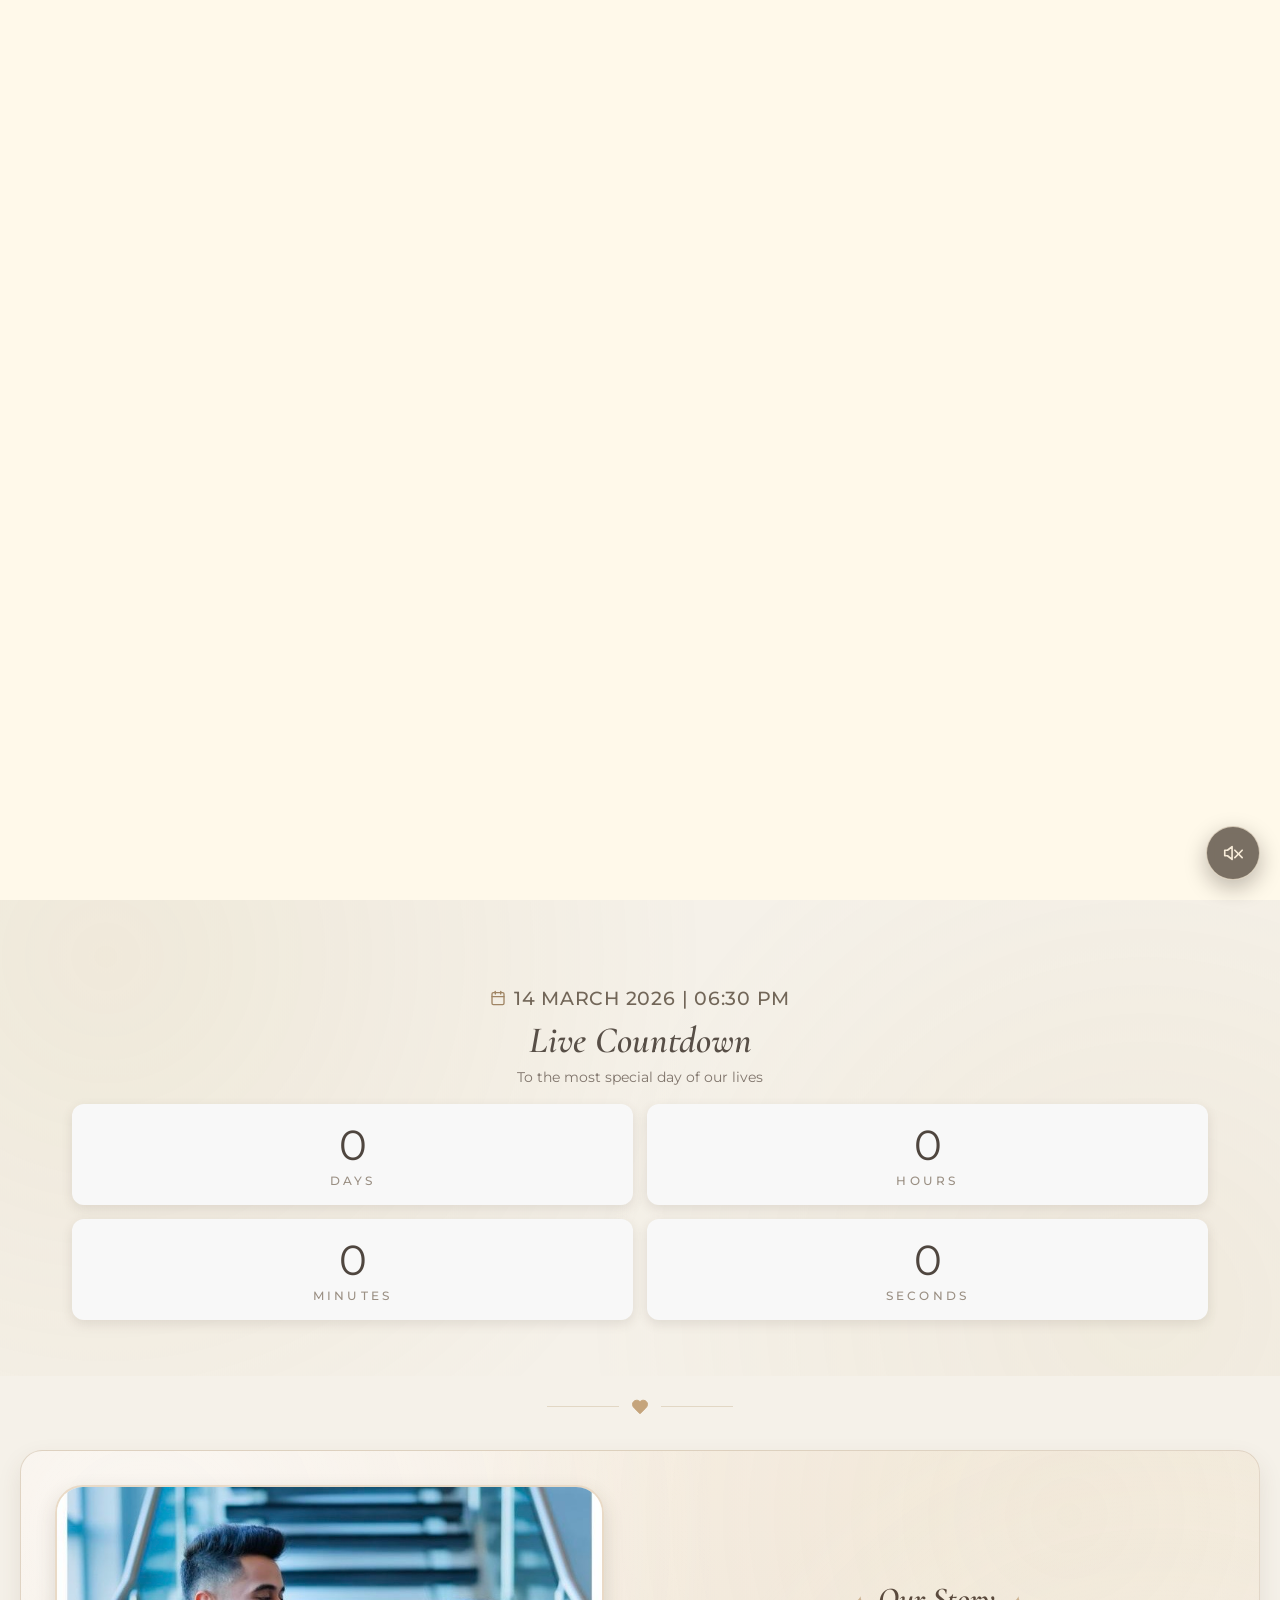
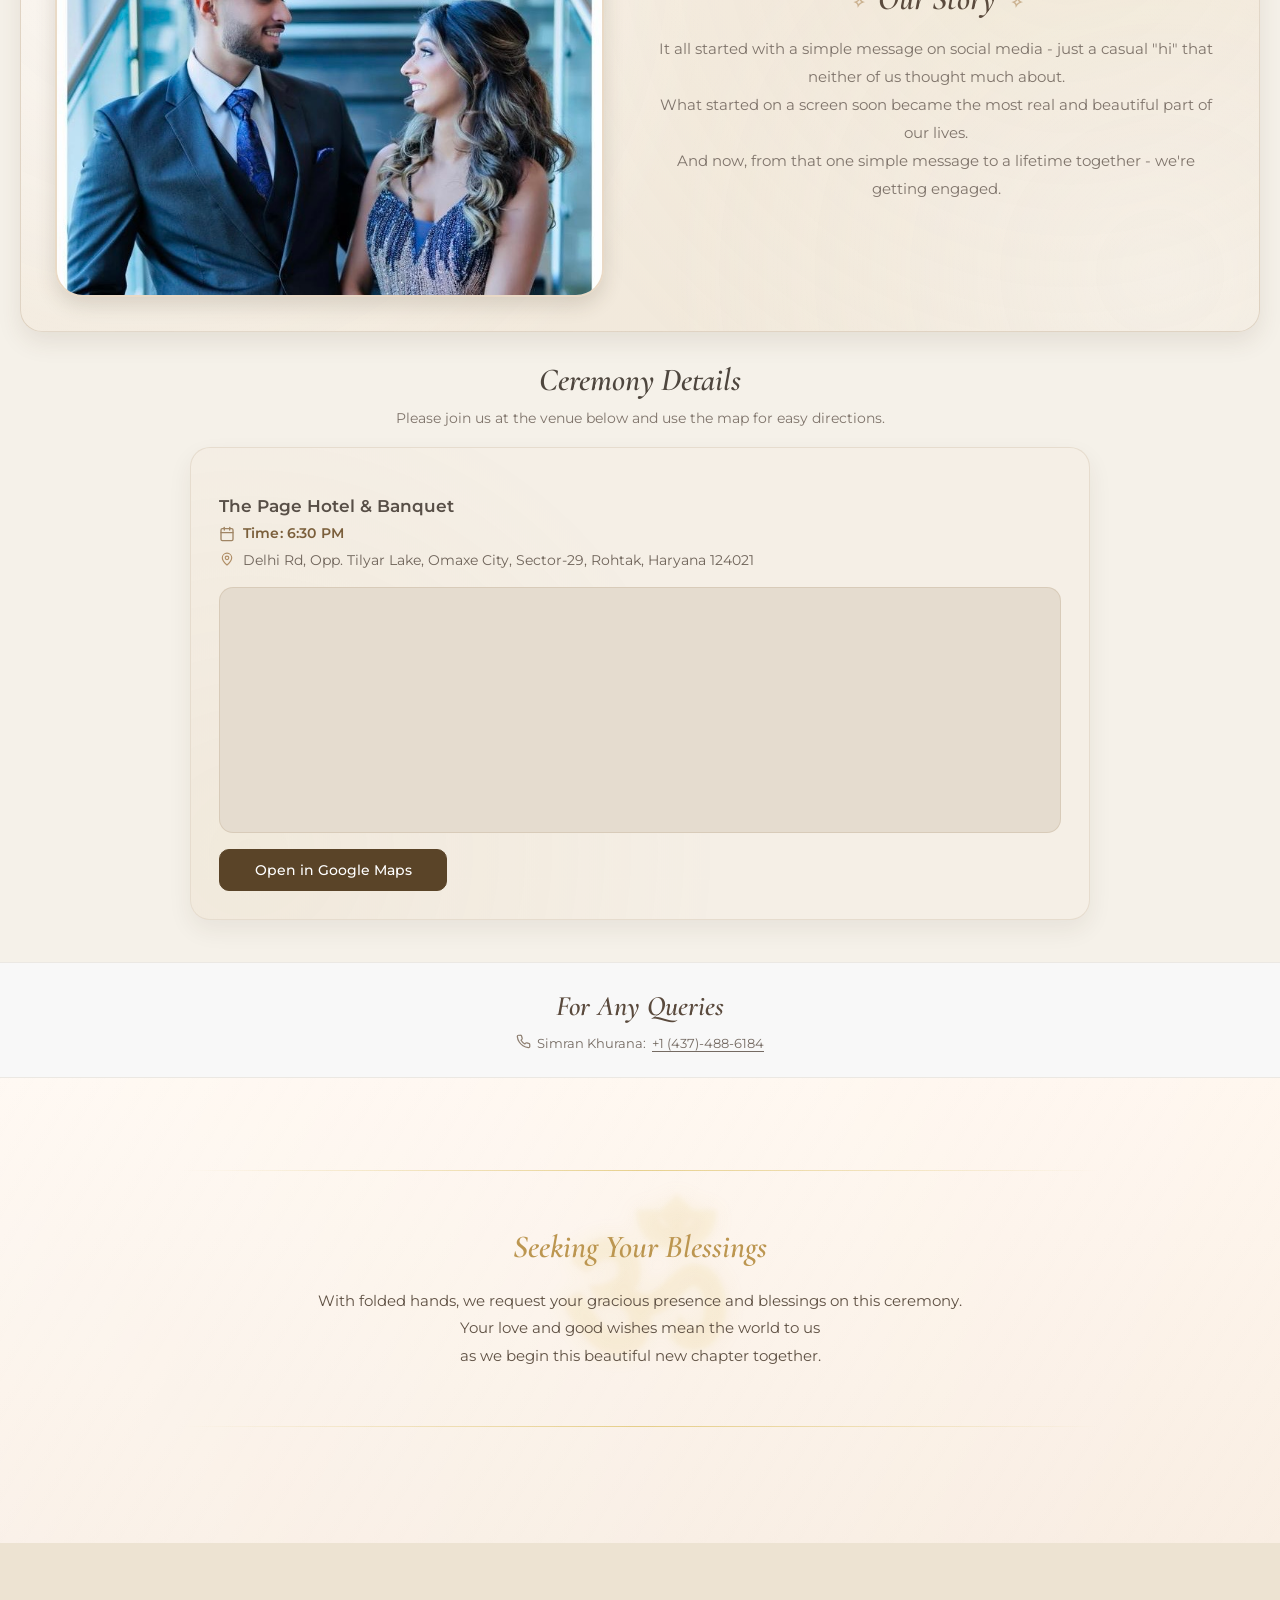
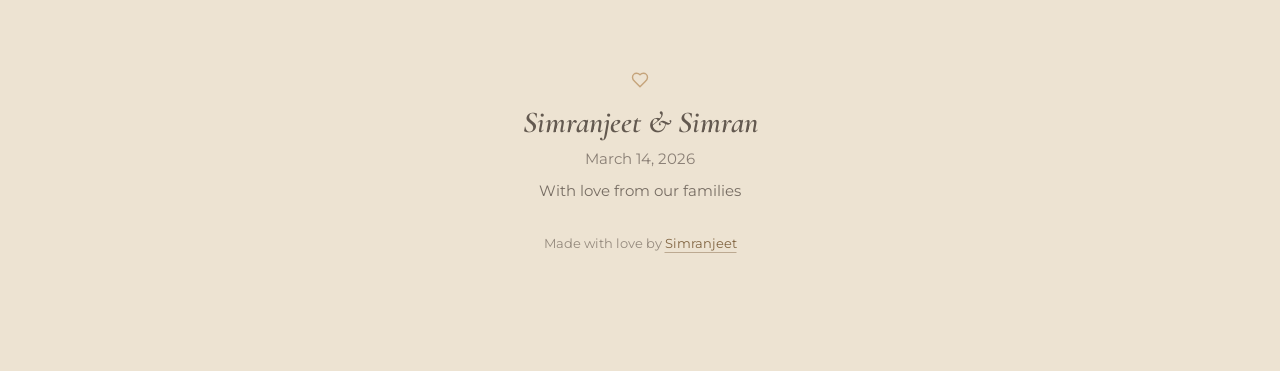
==== index.html @ 7ed546a3 "Restore visible mute/unmute control for background audio" ====
<!doctype html>
<html lang="en">
  <head>
    <meta charset="UTF-8" />
    <meta name="viewport" content="width=device-width, initial-scale=1.0" />
    <title>Simranjeet & Simran | Ring Ceremony</title>
    <meta
      name="description"
      content="Ring ceremony invite with blessing note, countdown, ceremony details, and venue map."
    />
    <link rel="preconnect" href="https://fonts.googleapis.com" />
    <link rel="preconnect" href="https://fonts.gstatic.com" crossorigin />
    <link
      href="https://fonts.googleapis.com/css2?family=Cormorant:ital,wght@0,400;0,500;0,600;1,400;1,500;1,600&family=Montserrat:wght@300;400;500;600&family=Playfair+Display:ital,wght@0,500;0,600;1,500;1,600&family=Source+Sans+3:wght@400;500;600&display=swap"
      rel="stylesheet"
    />
    <link rel="stylesheet" href="styles.css" />
  </head>
  <body class="invite-page">
    <div id="inviteIntro" class="intro-overlay" role="dialog" aria-label="Invitation envelope">
      <div class="intro-panel">
        <div id="envelopeMedia" class="envelope-media">
          <video id="introVideo" class="intro-video" preload="auto" playsinline webkit-playsinline muted>
            <source src="envelope-intro-video.mp4" type="video/mp4" />
          </video>
        </div>
      </div>
    </div>

    <div class="bg-shape shape-1" aria-hidden="true"></div>
    <div class="bg-shape shape-2" aria-hidden="true"></div>

    <main class="container">
      <section class="landing-hero" id="landingHero">
        <video id="heroBgVideo" class="hero-bg-video" preload="auto" autoplay muted playsinline webkit-playsinline poster="envelope-intro.jpg">
          <source src="main-page-video.mp4" type="video/mp4" />
          <source src="main-page-video.mov" type="video/quicktime" />
        </video>
        <div class="hero-overlay"></div>
        <div class="hero-ganesha" aria-hidden="true">
          <img src="ganesha-symbol.png" alt="" class="hero-ganesha-img" />
        </div>
        <div class="hero-content">
          <p class="hero-line reveal-line hero-message hero-blessing-line" style="--line-delay: 0.1s">BY THE GRACE OF GOD AND WITH THE LOVING BLESSINGS OF OUR LATE GRANDMOTHER, WHO CONTINUES TO GUIDE US FROM ABOVE.</p>
          <p class="hero-line reveal-line hero-message" style="--line-delay: 0.45s">WE CORDIALLY INVITE YOU TO THE</p>
          <p class="hero-line reveal-line hero-ceremony" style="--line-delay: 0.8s">Ring Ceremony of</p>
          <h1 class="hero-line reveal-line hero-names" style="--line-delay: 1.15s">Simran Khurana<br />&amp;<br />Simranjeet Singh</h1>
        </div>
        <div class="hero-scroll-cue" aria-hidden="true">
          <span>celebrate with us</span>
          <span class="hero-arrow" aria-hidden="true">⌄</span>
        </div>
      </section>

      <section class="card countdown-card reveal-on-scroll from-up" data-parallax="0.06">
        <p class="countdown-main-datetime">
          <svg class="icon icon-calendar" viewBox="0 0 24 24" aria-hidden="true">
            <path d="M8 2v4"></path>
            <path d="M16 2v4"></path>
            <rect x="3" y="4" width="18" height="18" rx="2"></rect>
            <path d="M3 10h18"></path>
          </svg>
          <span>14 March 2026 | 06:30 PM</span>
        </p>
        <h2>Live Countdown</h2>
          <p class="countdown-sub">To the most special day of our lives</p>
          <div id="countdown" class="countdown" role="timer" aria-live="polite">
            <div class="reveal-on-scroll from-up" style="--reveal-delay: 0ms"><span id="days">0</span><small>Days</small></div>
            <div class="reveal-on-scroll from-up" style="--reveal-delay: 100ms"><span id="hours">0</span><small>Hours</small></div>
            <div class="reveal-on-scroll from-up" style="--reveal-delay: 200ms"><span id="minutes">0</span><small>Minutes</small></div>
            <div class="reveal-on-scroll from-up is-seconds" style="--reveal-delay: 300ms"><span id="seconds">0</span><small>Seconds</small></div>
          </div>
      </section>

      <section class="divider-row" aria-hidden="true">
        <span></span>
        <span class="divider-heart">
          <svg class="icon icon-heart icon-heart-filled" viewBox="0 0 24 24" aria-hidden="true">
            <path d="M19 14c1.49-1.46 3-3.21 3-5.5A5.5 5.5 0 0 0 16.5 3c-1.76 0-3 .5-4.5 2-1.5-1.5-2.74-2-4.5-2A5.5 5.5 0 0 0 2 8.5c0 2.3 1.5 4.05 3 5.5l7 7Z"></path>
          </svg>
        </span>
        <span></span>
      </section>

      <section class="our-story-section reveal-on-scroll from-up" aria-label="Our story" data-parallax="0.05">
        <div class="our-story-card">
          <figure class="our-story-photo-wrap reveal-on-scroll from-left">
            <img src="our-story.jpeg" alt="Simranjeet and Simran together" class="our-story-photo" />
          </figure>
          <div class="our-story-content reveal-on-scroll from-right">
            <h2>Our Story</h2>
            <p class="our-story-copy">
              It all started with a simple message on social media - just a casual "hi" that neither of us thought much about.
              <br />
              What started on a screen soon became the most real and beautiful part of our lives.
              <br />
              And now, from that one simple message to a lifetime together - we're getting engaged.
            </p>
          </div>
        </div>
      </section>

      <section class="venue-section reveal-on-scroll from-up" data-parallax="0.05">
        <h2>Ceremony Details</h2>
        <p class="venue-note">Please join us at the venue below and use the map for easy directions.</p>
        <div class="ceremony-tabs-card">
          <div id="ceremonyPanels" class="ceremony-panels">
            <article class="ceremony-panel is-active">
              <h3 class="ceremony-place">The Page Hotel &amp; Banquet</h3>
              <p class="ceremony-time ceremony-meta-line">
                <svg class="icon icon-calendar ceremony-icon" viewBox="0 0 24 24" aria-hidden="true">
                  <path d="M8 2v4"></path>
                  <path d="M16 2v4"></path>
                  <rect x="3" y="4" width="18" height="18" rx="2"></rect>
                  <path d="M3 10h18"></path>
                </svg>
                <span>Time: 6:30 PM</span>
              </p>
              <p class="ceremony-address ceremony-meta-line">
                <svg class="icon icon-map-pin ceremony-icon" viewBox="0 0 24 24" aria-hidden="true">
                  <path d="M20 10c0 4.993-5.539 10.193-7.399 11.799a1 1 0 0 1-1.202 0C9.539 20.193 4 14.993 4 10a8 8 0 0 1 16 0"></path>
                  <circle cx="12" cy="10" r="3"></circle>
                </svg>
                <span>Delhi Rd, Opp. Tilyar Lake, Omaxe City, Sector-29, Rohtak, Haryana 124021</span>
              </p>
              <div class="ceremony-map-wrap">
                <iframe
                  title="Main venue map"
                  src="https://www.google.com/maps?q=The+Page+Hotel+%26+Banquet+Rohtak&output=embed"
                  loading="lazy"
                  referrerpolicy="no-referrer-when-downgrade"
                ></iframe>
              </div>
              <a class="ceremony-action" target="_blank" rel="noreferrer" href="https://www.google.com/maps/search/?api=1&query=The+Page+Hotel+%26+Banquet+Rohtak">
                Open in Google Maps
              </a>
            </article>
          </div>
        </div>
      </section>

      <section class="queries-strip" aria-label="Contact information">
        <h3>For Any Queries</h3>
        <p>
          <span class="query-item">
            <svg class="icon icon-phone" viewBox="0 0 24 24" aria-hidden="true">
              <path d="M22 16.92v3a2 2 0 0 1-2.18 2 19.79 19.79 0 0 1-8.63-3.07 19.5 19.5 0 0 1-6-6 19.79 19.79 0 0 1-3.07-8.67A2 2 0 0 1 4.11 2h3a2 2 0 0 1 2 1.72 12.84 12.84 0 0 0 .7 2.81 2 2 0 0 1-.45 2.11L8.09 9.91a16 16 0 0 0 6 6l1.27-1.27a2 2 0 0 1 2.11-.45 12.84 12.84 0 0 0 2.81.7A2 2 0 0 1 22 16.92z"></path>
            </svg>
            Simran Khurana:
            <a href="https://wa.me/14374886184" target="_blank" rel="noreferrer">+1 (437)-488-6184</a>
          </span>
        </p>
      </section>

      <section class="blessings-section reveal-on-scroll from-up" aria-label="Seeking your blessings" data-parallax="0.07">
        <div class="blessings-divider" aria-hidden="true"></div>
        <div class="blessings-content">
          <h2 class="reveal-on-scroll from-up">Seeking Your Blessings</h2>
          <p class="reveal-on-scroll from-up" style="--reveal-delay: 200ms">
            With folded hands, we request your gracious presence and blessings on this ceremony.
            <br />
            Your love and good wishes mean the world to us
            <br />
            as we begin this beautiful new chapter together.
          </p>
        </div>
        <div class="blessings-divider" aria-hidden="true"></div>
      </section>

      <footer class="invite-footer reveal-on-scroll fade-only" aria-label="Footer">
        <p class="footer-icon" aria-hidden="true">
          <svg class="icon icon-heart icon-heart-outline" viewBox="0 0 24 24">
            <path d="M19 14c1.49-1.46 3-3.21 3-5.5A5.5 5.5 0 0 0 16.5 3c-1.76 0-3 .5-4.5 2-1.5-1.5-2.74-2-4.5-2A5.5 5.5 0 0 0 2 8.5c0 2.3 1.5 4.05 3 5.5l7 7Z"></path>
          </svg>
        </p>
        <h3>Simranjeet &amp; Simran</h3>
        <p class="footer-date">March 14, 2026</p>
        <p class="footer-hosts">With love from our families</p>
        <p class="footer-credits">
          Made with love by
          <a href="https://www.instagram.com/jeetsimrann?igsh=NnMxcHNib2oxb25v&utm_source=qr" target="_blank" rel="noreferrer">Simranjeet</a>
        </p>
      </footer>

    </main>

    <audio id="bgAudio" src="bg-audio.mp3" preload="auto" loop></audio>
    <button id="audioToggle" class="audio-toggle is-muted" type="button" aria-label="Unmute background music">
      <svg class="audio-icon icon-on" viewBox="0 0 24 24" aria-hidden="true">
        <path d="M11 5 6 9H3v6h3l5 4z"></path>
        <path d="M16 8c1.6 1.3 2.4 2.9 2.4 4.7s-.8 3.4-2.4 4.7"></path>
        <path d="M18.7 5.4c2.4 2 3.6 4.4 3.6 7.3s-1.2 5.3-3.6 7.3"></path>
      </svg>
      <svg class="audio-icon icon-off" viewBox="0 0 24 24" aria-hidden="true">
        <path d="M11 5 6 9H3v6h3l5 4z"></path>
        <path d="m22 9-8 8"></path>
        <path d="m14 9 8 8"></path>
      </svg>
    </button>

    <script src="script.js"></script>
  </body>
</html>
---- styles.css ----
:root {
  --bg: #f5f1e9;
  --bg2: #ece6dc;
  --ink: #4e463e;
  --muted: #786f66;
  --primary: #b79b7a;
  --accent: #5a4a3d;
  --card: #f8f8f8;
  --border: rgba(126, 112, 94, 0.18);
  --shadow: 0 6px 16px rgba(54, 44, 35, 0.08);
}

* {
  box-sizing: border-box;
}

body {
  margin: 0;
  font-family: "Montserrat", sans-serif;
  color: var(--ink);
  background: linear-gradient(180deg, #f5f1e9, #f5f1e9);
  min-height: 100vh;
}

body.intro-active {
  overflow: hidden;
}

.intro-overlay {
  position: fixed;
  inset: 0;
  display: grid;
  place-items: center;
  background: linear-gradient(160deg, rgba(255, 253, 246, 0.9), rgba(247, 239, 222, 0.9)),
    url("bg-ivory.jpg") center / cover no-repeat;
  z-index: 60;
  transition: opacity 0.75s ease, visibility 0.75s ease;
}

.intro-overlay[hidden] {
  display: none;
}

.intro-overlay.is-hidden {
  opacity: 0;
  visibility: hidden;
  pointer-events: none;
}

.intro-panel {
  position: relative;
  width: 100vw;
  height: 100vh;
  display: grid;
  justify-items: center;
  align-content: center;
}

.envelope-media {
  position: relative;
  width: 100vw;
  height: 100vh;
  overflow: hidden;
  background: #fff9ea;
}

.intro-video {
  position: absolute;
  inset: 0;
  width: 100%;
  height: 100%;
  object-fit: cover;
}

.intro-video {
  opacity: 1;
  pointer-events: none;
  transition: opacity 0.45s ease;
}

.bg-shape {
  position: fixed;
  pointer-events: none;
  border-radius: 999px;
  filter: blur(2px);
  opacity: 0.3;
  z-index: 0;
}

.shape-1 {
  width: 340px;
  height: 340px;
  top: -80px;
  left: -120px;
  background: linear-gradient(120deg, rgba(212, 173, 96, 0.28), rgba(92, 71, 35, 0.24));
}

.shape-2 {
  width: 320px;
  height: 320px;
  bottom: -100px;
  right: -120px;
  background: linear-gradient(120deg, rgba(190, 148, 73, 0.22), rgba(84, 67, 38, 0.28));
}

.invite-page .bg-shape {
  display: none;
}

.topbar,
.container {
  position: relative;
  z-index: 1;
}

.topbar {
  width: min(1100px, 92%);
  margin: 20px auto 8px;
  display: flex;
  align-items: center;
  justify-content: space-between;
  position: sticky;
  top: 10px;
  z-index: 25;
  padding: 10px 12px;
  border-radius: 999px;
  background: rgba(255, 248, 233, 0.78);
  border: 1px solid rgba(160, 126, 72, 0.28);
  backdrop-filter: blur(6px);
}

.brand {
  margin: 0;
  font-weight: 700;
  letter-spacing: 0.02em;
  color: #6b522b;
  text-shadow: none;
}

.container {
  width: 100%;
  margin: 0;
  display: grid;
  gap: 22px;
}

.container > :not(.landing-hero) {
  width: min(1100px, 92%);
  margin-inline: auto;
}

.invite-page .container > :not(.landing-hero) {
  width: 100%;
}

.invite-page .container {
  gap: 0;
}

.card {
  background: linear-gradient(180deg, rgba(255, 251, 241, 0.96), rgba(248, 241, 226, 0.96));
  border: 1px solid var(--border);
  border-radius: 18px;
  box-shadow: var(--shadow);
  backdrop-filter: blur(6px);
  padding: 22px;
  animation: fadeInUp 0.6s ease both;
}

.landing-hero {
  position: relative;
  min-height: 100vh;
  min-height: 100svh;
  border-radius: 0;
  overflow: hidden;
  display: grid;
  place-items: center;
  padding: 0;
  background: linear-gradient(180deg, rgba(255, 252, 245, 0.68), rgba(249, 242, 228, 0.68)),
    url("bg-ivory.jpg") center / cover no-repeat;
}

.hero-bg-video,
.hero-overlay {
  position: absolute;
  inset: 0;
}

.hero-bg-video {
  width: 100%;
  height: 100%;
  object-fit: cover;
  opacity: 0;
  transition: opacity 1.15s ease;
}

.hero-overlay {
  background:
    linear-gradient(
      180deg,
      rgba(34, 23, 11, 0.78) 0%,
      rgba(58, 40, 19, 0.52) 34%,
      rgba(56, 39, 19, 0.5) 66%,
      rgba(30, 20, 10, 0.78) 100%
    ),
    radial-gradient(circle at 50% 46%, rgba(18, 11, 5, 0.36) 0%, rgba(18, 11, 5, 0) 58%);
  opacity: 1;
  transition: opacity 1.2s ease;
}

body.hero-video-visible .hero-bg-video {
  opacity: 1;
}

body.hero-video-visible .hero-overlay {
  opacity: 0.94;
}

.hero-content {
  position: relative;
  z-index: 2;
  display: grid;
  gap: 12px;
  text-align: center;
  max-width: 920px;
  padding: 26px 28px 126px;
  border-radius: 0;
  background: transparent;
  border: 0;
  box-shadow: none;
  backdrop-filter: none;
}

.hero-ganesha {
  position: absolute;
  top: clamp(20px, 4vh, 42px);
  left: 0;
  right: 0;
  margin-inline: auto;
  width: clamp(66px, 7vw, 92px);
  height: clamp(66px, 7vw, 92px);
  z-index: 3;
  display: grid;
  place-items: center;
  opacity: 0.74;
  filter: drop-shadow(0 2px 8px rgba(12, 8, 4, 0.45));
  animation: ikOnkarFade 1.5s ease forwards, ikOnkarFloat 8s ease-in-out infinite;
}

.hero-ganesha-img {
  width: 100%;
  height: 100%;
  object-fit: contain;
  filter:
    brightness(0)
    saturate(100%)
    invert(100%)
    drop-shadow(0 0 8px rgba(246, 237, 224, 0.28));
}

.hero-line {
  margin: 0;
  color: #f6ede0;
  text-shadow: 0 2px 8px rgba(16, 10, 5, 0.55);
}

.hero-names {
  font-family: "Playfair Display", serif;
  font-size: clamp(2.5rem, 7.4vw, 5.2rem);
  line-height: 1.08;
  font-weight: 500;
  font-style: italic;
  letter-spacing: 0.02em;
}

.hero-message {
  max-width: 820px;
  margin-inline: auto;
  color: #efe4d3;
  font-size: clamp(1rem, 2.2vw, 1.28rem);
  line-height: 1.65;
  letter-spacing: 0.01em;
  font-family: "Source Sans 3", sans-serif;
}

.hero-blessing-line {
  max-width: 900px;
  font-size: clamp(0.92rem, 1.5vw, 1.1rem);
  letter-spacing: 0.26em;
  text-transform: uppercase;
  line-height: 1.45;
  font-family: "Source Sans 3", sans-serif;
}

.hero-ceremony {
  color: #f4deab;
  font-family: "Playfair Display", serif;
  font-size: clamp(1.55rem, 3.3vw, 2.3rem);
  font-style: italic;
  font-weight: 600;
  line-height: 1.3;
  letter-spacing: 0.05em;
}

.reveal-line {
  opacity: 0;
  transform: translateY(28px);
  filter: blur(6px);
}

body.intro-complete .reveal-line {
  animation: lineReveal 1.55s cubic-bezier(0.22, 0.7, 0.18, 1) forwards;
  animation-delay: var(--line-delay, 0s);
}

.hero-scroll-cue {
  position: absolute;
  bottom: 20px;
  left: 50%;
  transform: translateX(-50%);
  z-index: 2;
  display: grid;
  justify-items: center;
  gap: 1px;
  text-decoration: none;
  color: #efe2ce;
  text-transform: uppercase;
  letter-spacing: 0.23em;
  font-size: 0.8rem;
  text-shadow: 0 2px 8px rgba(16, 10, 5, 0.52);
  pointer-events: none;
  white-space: nowrap;
}

.hero-arrow {
  font-size: 1.8rem;
  line-height: 1;
  animation: arrowBounce 1.2s ease-in-out infinite;
  color: #f4ead9;
  text-shadow: 0 2px 8px rgba(16, 10, 5, 0.58);
}

.audio-toggle {
  position: fixed;
  right: 20px;
  bottom: 20px;
  width: 54px;
  height: 54px;
  border-radius: 999px;
  border: 1px solid rgba(245, 233, 212, 0.72);
  background: rgba(46, 33, 22, 0.64);
  color: #f7ebd8;
  display: grid;
  place-items: center;
  cursor: pointer;
  z-index: 120;
  backdrop-filter: blur(8px);
  box-shadow: 0 8px 22px rgba(18, 11, 6, 0.28);
  transition: transform 0.2s ease, background 0.2s ease;
}

.audio-toggle:hover {
  transform: translateY(-1px);
  background: rgba(46, 33, 22, 0.76);
}

.audio-toggle .audio-icon {
  width: 22px;
  height: 22px;
  stroke: currentColor;
  fill: none;
  stroke-width: 1.8;
  stroke-linecap: round;
  stroke-linejoin: round;
}

.audio-toggle .icon-off {
  display: none;
}

.audio-toggle.is-muted .icon-on {
  display: none;
}

.audio-toggle.is-muted .icon-off {
  display: block;
}


.muted-text {
  color: var(--muted);
  margin: 6px 0 0;
}

.error-text {
  color: #f4a88c;
  margin: 4px 0 0;
  font-size: 0.92rem;
}

.event-meta {
  display: grid;
  grid-template-columns: repeat(3, minmax(0, 1fr));
  gap: 12px;
}

.event-meta .label {
  margin: 0;
  font-size: 0.78rem;
  text-transform: uppercase;
  color: var(--muted);
}

.event-meta p {
  margin: 4px 0 0;
}

.grid-two {
  display: grid;
  grid-template-columns: 1fr;
  gap: 18px;
}

.invite-page .grid-two {
  grid-template-columns: 1fr;
  gap: 0;
  width: 100%;
}

.invite-page .card {
  width: 100%;
  margin: 0;
  border-radius: 0;
  border: 0;
  box-shadow: none;
  padding: clamp(26px, 4vw, 44px) min(8vw, 72px);
}

h2 {
  margin-top: 0;
  margin-bottom: 14px;
  font-family: "Cormorant", serif;
  font-size: 2rem;
  font-style: italic;
  font-weight: 600;
}

.dashboard-title {
  margin: 0;
  font-family: "Cormorant", serif;
  font-size: clamp(1.8rem, 3.6vw, 2.4rem);
}

.admin-topbar {
  display: flex;
  align-items: center;
  justify-content: space-between;
  gap: 10px;
}

.auth-card {
  max-width: 480px;
  margin: 24px auto;
}

.stack {
  display: grid;
  gap: 10px;
}

input,
select {
  width: 100%;
  border: 1px solid var(--border);
  border-radius: 10px;
  padding: 11px 12px;
  font: inherit;
  background: rgba(255, 251, 241, 0.92);
  color: var(--ink);
  font-family: "Montserrat", sans-serif;
  font-size: 1.06rem;
}

.btn {
  border: 0;
  background: linear-gradient(120deg, #a8823f, #d7b471);
  color: #1c1710;
  font-family: "Montserrat", sans-serif;
  font-size: 1.05rem;
  padding: 11px 14px;
  border-radius: 10px;
  font-weight: 600;
  cursor: pointer;
  text-decoration: none;
  display: inline-flex;
  width: fit-content;
}

.btn-soft {
  background: rgba(255, 248, 232, 0.92);
  color: var(--accent);
  border: 1px solid var(--border);
}

.countdown {
  display: grid;
  grid-template-columns: repeat(2, minmax(0, 1fr));
  gap: 14px;
}

.countdown div {
  background: #f8f8f8;
  border: 0;
  border-radius: 12px;
  padding: 16px 10px;
  text-align: center;
  box-shadow: 0 4px 12px rgba(73, 61, 49, 0.12);
}

.countdown div.is-seconds {
  animation: secondsGlow 2.8s ease-in-out infinite;
}

.countdown span {
  display: block;
  font-size: clamp(2rem, 3.8vw, 2.6rem);
  font-weight: 400;
  color: #4f463f;
  font-family: "Montserrat", sans-serif;
}

.countdown small {
  color: #9a8f83;
  letter-spacing: 0.28em;
  text-transform: uppercase;
  font-size: 0.72rem;
  font-weight: 500;
}

.countdown-card {
  background: #f5f1e9;
  border-color: transparent;
  text-align: center;
  position: relative;
  overflow: hidden;
}

.invite-page .countdown-card {
  background: #f5f1e9;
  padding-top: clamp(40px, 8vw, 86px);
  padding-bottom: clamp(28px, 6vw, 56px);
}

.countdown-card::before {
  content: "";
  position: absolute;
  inset: -16% -8%;
  background:
    radial-gradient(circle at 14% 22%, rgba(198, 167, 94, 0.1), transparent 44%),
    radial-gradient(circle at 84% 78%, rgba(198, 167, 94, 0.08), transparent 42%);
  transform: translate3d(0, var(--parallax-shift, 0px), 0);
  will-change: transform;
  pointer-events: none;
}

.countdown-card > * {
  position: relative;
  z-index: 1;
}

.invitation-card {
  text-align: center;
  background:
    radial-gradient(circle at 10% 14%, rgba(204, 168, 102, 0.22), transparent 34%),
    radial-gradient(circle at 90% 80%, rgba(189, 145, 77, 0.2), transparent 36%),
    linear-gradient(180deg, rgba(255, 251, 244, 0.96), rgba(247, 236, 213, 0.96));
  color: #392a19;
  position: relative;
}

.invitation-card::before,
.invitation-card::after {
  content: "";
  position: absolute;
  left: min(8vw, 70px);
  right: min(8vw, 70px);
  height: 1px;
  background: linear-gradient(90deg, transparent, rgba(124, 93, 49, 0.62), transparent);
}

.invitation-card::before {
  top: clamp(30px, 4.8vw, 44px);
}

.invitation-card::after {
  bottom: clamp(30px, 4.8vw, 44px);
}

.invite-intro {
  margin: 0;
  font-size: clamp(1rem, 2vw, 1.2rem);
  text-transform: uppercase;
  letter-spacing: 0.22em;
  color: #735936;
}

.invite-hosts {
  margin: clamp(16px, 2.6vw, 24px) 0 0;
  font-size: clamp(1.36rem, 3.2vw, 2.05rem);
  line-height: 1.2;
  font-weight: 600;
}

.invite-copy {
  margin: clamp(16px, 2.8vw, 26px) auto 0;
  max-width: 800px;
  font-size: clamp(1.15rem, 2.2vw, 1.45rem);
  color: #5f4729;
  font-style: italic;
}

.invite-couple {
  margin: clamp(18px, 2.6vw, 28px) 0 0;
  font-size: clamp(2rem, 5vw, 3.5rem);
  line-height: 1.05;
  color: #302213;
  font-style: italic;
}

.invite-couple span {
  display: block;
  margin: 8px 0;
  font-size: clamp(1.06rem, 2vw, 1.32rem);
  text-transform: uppercase;
  letter-spacing: 0.18em;
  font-style: normal;
  color: #725738;
}

.divider-row {
  width: min(1100px, 92%);
  margin: 0 auto;
  display: flex;
  align-items: center;
  justify-content: center;
  gap: 12px;
  padding: 22px 20px 28px;
}

.divider-row span:first-child,
.divider-row span:last-child {
  width: 72px;
  height: 1px;
  background: rgba(183, 154, 109, 0.3);
}

.divider-heart {
  color: #c5a47b;
  font-size: 0.88rem;
  line-height: 1;
}

.venue-section {
  width: min(1100px, 92%);
  margin: 0 auto;
  padding: 8px 20px 34px;
  text-align: center;
}

.venue-section h2 {
  margin-bottom: 10px;
}

.venue-note {
  margin: 0 0 20px;
  color: #7f746b;
  font-size: clamp(0.88rem, 1.1vw, 0.98rem);
}

.ceremony-tabs-card {
  max-width: 900px;
  margin: 0 auto;
  background: #f5efe6;
  border-radius: 20px;
  border: 1px solid rgba(160, 133, 94, 0.18);
  box-shadow: 0 10px 24px rgba(56, 44, 27, 0.07);
  padding: clamp(18px, 2.8vw, 28px);
  text-align: left;
  position: relative;
  overflow: hidden;
}

.ceremony-tabs-card::before {
  content: "";
  position: absolute;
  inset: -14%;
  background: radial-gradient(circle at 16% 80%, rgba(198, 167, 94, 0.07), transparent 44%);
  transform: translate3d(0, var(--parallax-shift, 0px), 0);
  will-change: transform;
  pointer-events: none;
}

.ceremony-tabs-card > * {
  position: relative;
  z-index: 1;
}

.ceremony-tabs {
  position: relative;
  display: grid;
  grid-template-columns: repeat(2, minmax(0, 1fr));
  gap: 8px;
  padding: 6px;
  border-radius: 999px;
  background: #efe6d8;
}

.ceremony-tabs-indicator {
  position: absolute;
  top: 6px;
  left: 6px;
  height: calc(100% - 12px);
  width: calc(50% - 10px);
  border-radius: 999px;
  background: linear-gradient(120deg, #c9a774, #b88e58);
  transition: transform 0.3s ease, width 0.3s ease;
  box-shadow: 0 4px 10px rgba(134, 97, 45, 0.18);
  pointer-events: none;
}

.ceremony-tab {
  position: relative;
  z-index: 1;
  border: 0;
  border-radius: 999px;
  background: transparent;
  color: #7a6a58;
  font-family: "Montserrat", sans-serif;
  font-size: 0.9rem;
  font-weight: 500;
  padding: 12px 14px;
  cursor: pointer;
  transition: color 0.3s ease, background-color 0.3s ease;
}

.ceremony-tab.is-active {
  color: #fff;
}

.ceremony-tab:focus-visible {
  outline: 2px solid rgba(190, 150, 88, 0.42);
  outline-offset: 2px;
}

.ceremony-panels {
  margin-top: 20px;
  transition: opacity 0.26s ease-in-out;
}

.ceremony-panels.is-fading {
  opacity: 0;
}

.ceremony-panel {
  animation: ceremonyPanelFade 0.28s ease-in-out;
}

.ceremony-place {
  margin: 0;
  font-family: "Montserrat", sans-serif;
  font-size: clamp(0.98rem, 1.3vw, 1.12rem);
  font-style: normal;
  font-weight: 600;
  color: #584f47;
}

.ceremony-address,
.ceremony-note-copy {
  margin: 8px 0 0;
  font-family: "Montserrat", sans-serif;
  font-size: clamp(0.88rem, 1.1vw, 0.98rem);
  line-height: 1.5;
  color: #6f645a;
}

.ceremony-time {
  margin: 8px 0 0;
  font-family: "Montserrat", sans-serif;
  font-size: clamp(0.88rem, 1.1vw, 0.98rem);
  color: #7b5f3b;
  font-weight: 600;
  letter-spacing: 0.01em;
}

.ceremony-meta-line {
  display: flex;
  align-items: flex-start;
  gap: 8px;
}

.ceremony-icon {
  width: 16px;
  height: 16px;
  flex: 0 0 16px;
  margin-top: 2px;
  color: #b08e66;
  stroke: currentColor;
  fill: none;
  stroke-width: 2;
  stroke-linecap: round;
  stroke-linejoin: round;
}

.ceremony-map-wrap {
  border-radius: 14px;
  overflow: hidden;
  border: 1px solid rgba(163, 136, 98, 0.2);
  margin-top: 16px;
  background: #e5dccf;
}

.ceremony-map-wrap iframe {
  width: 100%;
  min-height: 240px;
  border: 0;
}

.ceremony-action {
  margin-top: 16px;
  display: inline-flex;
  align-items: center;
  justify-content: center;
  min-width: 228px;
  border-radius: 10px;
  border: 1px solid #5a4428;
  color: #fff;
  background: #5a4428;
  text-decoration: none;
  font-family: "Montserrat", sans-serif;
  font-size: 0.88rem;
  font-weight: 500;
  padding: 11px 18px;
  transition: background-color 0.3s ease, color 0.3s ease, border-color 0.3s ease;
}

.ceremony-action:hover {
  background: #6b5232;
  border-color: #6b5232;
  color: #fff;
}

.queries-strip {
  width: 100%;
  margin: 8px 0 0;
  padding: 26px 20px;
  background: #f8f8f8;
  text-align: center;
  border-top: 1px solid rgba(140, 116, 76, 0.12);
  border-bottom: 1px solid rgba(140, 116, 76, 0.12);
}

.queries-strip h3 {
  margin: 0 0 12px;
  font-size: clamp(1.36rem, 2.2vw, 1.8rem);
  color: #5a4a3d;
  font-style: italic;
  font-family: "Cormorant", serif;
  font-weight: 600;
}

.queries-strip p {
  margin: 0;
  color: #756b63;
  font-size: clamp(0.83rem, 1.05vw, 0.94rem);
  display: flex;
  align-items: center;
  justify-content: center;
  gap: 16px;
  flex-wrap: wrap;
}

.queries-strip .query-item {
  display: inline-flex;
  align-items: center;
  gap: 6px;
}

.queries-strip a {
  color: inherit;
  text-decoration: underline;
  text-underline-offset: 3px;
  text-decoration-thickness: 1px;
}

.blessings-section {
  width: 100%;
  margin: 0;
  padding: clamp(72px, 8vw, 92px) 20px clamp(96px, 11vw, 116px);
  background: linear-gradient(180deg, #fff7ef 0%, #f9eee3 100%);
  text-align: center;
  position: relative;
  overflow: hidden;
}

.blessings-section::before {
  content: "ॐ";
  position: absolute;
  left: 50%;
  top: 50%;
  transform: translate(-50%, calc(-50% + var(--parallax-shift, 0px)));
  font-family: "Cormorant", serif;
  font-size: clamp(7rem, 16vw, 12rem);
  font-weight: 600;
  line-height: 1;
  color: rgba(212, 175, 55, 0.08);
  filter: blur(2.2px);
  text-shadow: 0 0 22px rgba(212, 175, 55, 0.1);
  will-change: transform;
  pointer-events: none;
  user-select: none;
}

.blessings-section::after {
  content: "";
  position: absolute;
  inset: 0;
  background: linear-gradient(120deg, rgba(255, 255, 255, 0.26), rgba(255, 255, 255, 0));
  pointer-events: none;
}

.blessings-content {
  position: relative;
  z-index: 2;
  max-width: 920px;
  margin: 0 auto;
}

.blessings-content h2 {
  margin: 0 0 22px;
  color: #bc9650;
  font-size: 2rem;
  font-family: "Cormorant", serif;
  font-style: italic;
  font-weight: 600;
}

.blessings-content p {
  margin: 0;
  color: #5f5144;
  font-family: "Montserrat", sans-serif;
  font-size: clamp(0.92rem, 1.1vw, 1rem);
  line-height: 1.86;
  font-weight: 400;
}

.blessings-divider {
  width: min(920px, 88%);
  margin: 0 auto;
  height: 1px;
  background: linear-gradient(
    90deg,
    rgba(212, 175, 55, 0) 0%,
    rgba(212, 175, 55, 0.62) 50%,
    rgba(212, 175, 55, 0) 100%
  );
}

.blessings-divider:first-child {
  margin-bottom: clamp(40px, 4.6vw, 56px);
}

.blessings-divider:last-child {
  margin-top: clamp(40px, 4.6vw, 56px);
}

.reveal-on-scroll {
  opacity: 1;
  transform: none;
}

body.motion-enabled .reveal-on-scroll {
  opacity: 0;
  transform: translate3d(0, 24px, 0);
  transition:
    opacity 760ms cubic-bezier(0.22, 1, 0.36, 1),
    transform 760ms cubic-bezier(0.22, 1, 0.36, 1);
  transition-delay: var(--reveal-delay, 0ms);
  will-change: opacity, transform;
}

body.motion-enabled .reveal-on-scroll.from-left {
  transform: translate3d(-20px, 0, 0);
}

body.motion-enabled .reveal-on-scroll.from-right {
  transform: translate3d(20px, 0, 0);
}

body.motion-enabled .reveal-on-scroll.from-up {
  transform: translate3d(0, 24px, 0);
}

body.motion-enabled .reveal-on-scroll.fade-only {
  transform: none;
}

body.motion-enabled .reveal-on-scroll.is-visible {
  opacity: 1;
  transform: translate3d(0, 0, 0);
}

.invite-footer {
  width: 100%;
  margin: 0;
  padding: clamp(100px, 11vw, 120px) 20px;
  background: #ede3d2;
  color: #6b6158;
  display: flex;
  flex-direction: column;
  justify-content: center;
  align-items: center;
  gap: 8px;
  text-align: center;
}

.invite-footer .footer-icon {
  margin: 0 0 10px;
  font-size: clamp(1.45rem, 2.5vw, 1.95rem);
  line-height: 0.72;
  transform: translateY(3px);
  color: #c5a47b;
}

.invite-footer h3 {
  margin: 0;
  font-size: clamp(1.4rem, 2.6vw, 1.9rem);
  color: #554b42;
  opacity: 0.9;
  font-style: italic;
  font-weight: 600;
  font-family: "Cormorant", serif;
}

.invite-footer .footer-date {
  margin: 0;
  font-size: clamp(0.88rem, 1.2vw, 1rem);
  color: #7f746b;
  opacity: 0.9;
}

.invite-footer .footer-hosts {
  margin: 6px 0 0;
  font-size: clamp(0.92rem, 1.15vw, 1.02rem);
  opacity: 0.9;
}

.invite-footer .footer-credits {
  margin: clamp(18px, 3vw, 28px) 0 0;
  font-size: clamp(0.78rem, 1vw, 0.88rem);
  color: #8c8175;
  opacity: 0.9;
}

.invite-footer .footer-credits a {
  color: #765833;
  text-decoration-color: rgba(118, 88, 51, 0.45);
  text-underline-offset: 4px;
}

@media (min-width: 901px) and (min-aspect-ratio: 13/8) {
  .invite-page .countdown {
    grid-template-columns: repeat(4, minmax(0, 1fr));
  }
}

.countdown-card h2 {
  font-size: clamp(2rem, 2.9vw, 2.7rem);
  margin-bottom: 6px;
  color: #584f47;
  font-family: "Cormorant", serif;
  font-weight: 600;
}

.countdown-sub {
  margin: 0 0 18px;
  font-size: clamp(0.88rem, 1.1vw, 0.98rem);
  color: #7f746b;
  line-height: 1.2;
  font-family: "Montserrat", sans-serif;
  font-style: normal;
}

.countdown-main-datetime {
  margin: 0 0 8px;
  font-size: clamp(1rem, 1.5vw, 1.22rem);
  color: #726658;
  font-weight: 500;
  letter-spacing: 0.04em;
  text-transform: uppercase;
  font-family: "Montserrat", sans-serif;
  display: inline-flex;
  align-items: center;
  gap: 8px;
}

.countdown-main-datetime span {
  display: inline-block;
}

.our-story-section {
  width: min(1100px, 92%);
  margin: 0 auto;
  padding: 6px 20px 20px;
}

.our-story-card {
  display: grid;
  grid-template-columns: minmax(280px, 1fr) minmax(300px, 1.05fr);
  gap: clamp(20px, 3.8vw, 44px);
  align-items: center;
  padding: clamp(18px, 3vw, 34px);
  border-radius: 22px;
  border: 1px solid rgba(188, 165, 136, 0.38);
  background:
    radial-gradient(circle at 10% 18%, rgba(255, 255, 255, 0.5) 0, transparent 48%),
    radial-gradient(circle at 92% 88%, rgba(255, 255, 255, 0.4) 0, transparent 40%),
    linear-gradient(180deg, rgba(246, 238, 228, 0.95), rgba(241, 232, 219, 0.95));
  box-shadow: 0 10px 24px rgba(76, 60, 42, 0.1);
  position: relative;
  overflow: hidden;
}

.our-story-card::before {
  content: "";
  position: absolute;
  inset: -12%;
  background: radial-gradient(circle at 78% 22%, rgba(198, 167, 94, 0.09), transparent 46%);
  transform: translate3d(0, var(--parallax-shift, 0px), 0);
  will-change: transform;
  pointer-events: none;
}

.our-story-card > * {
  position: relative;
  z-index: 1;
}

.our-story-photo-wrap {
  margin: 0;
  border-radius: 28px;
  overflow: hidden;
  border: 2px solid rgba(232, 217, 196, 0.95);
  box-shadow: 0 8px 20px rgba(71, 55, 37, 0.16);
  aspect-ratio: 4 / 3;
}

.our-story-photo {
  width: 100%;
  height: 100%;
  object-fit: cover;
  object-position: center;
  display: block;
}

.our-story-content {
  text-align: center;
  color: #51463d;
}

.our-story-content h2 {
  margin: 0 0 18px;
  font-size: 2rem;
  color: #5a4a3d;
  font-family: "Cormorant", serif;
  font-style: italic;
  font-weight: 600;
}

.our-story-content h2::before,
.our-story-content h2::after {
  content: "✧";
  font-size: 0.48em;
  color: #ccb392;
  margin: 0 14px;
  vertical-align: middle;
}

.our-story-copy {
  margin: 0;
  font-family: "Montserrat", sans-serif;
  font-size: clamp(0.92rem, 1.12vw, 1.02rem);
  line-height: 1.9;
  color: #7f746b;
  max-width: 620px;
  margin-inline: auto;
}

.our-story-monogram {
  margin: 22px auto 0;
  display: flex;
  align-items: center;
  justify-content: center;
  gap: 14px;
  font-family: "Cormorant", serif;
  font-size: 2rem;
  color: #b79b7a;
  font-style: italic;
  font-weight: 600;
  line-height: 1;
}

.our-story-monogram span {
  width: clamp(72px, 7vw, 130px);
  height: 1px;
  background: rgba(186, 157, 122, 0.46);
}

.icon {
  display: inline-block;
  width: 1em;
  height: 1em;
  vertical-align: middle;
}

.icon-calendar {
  width: 16px;
  height: 16px;
  color: #a08564;
  stroke: currentColor;
  fill: none;
  stroke-width: 2;
  stroke-linecap: round;
  stroke-linejoin: round;
}

.icon-phone {
  width: 15px;
  height: 15px;
  color: #8e7f71;
  stroke: currentColor;
  fill: none;
  stroke-width: 2;
  stroke-linecap: round;
  stroke-linejoin: round;
  transform: translateY(-1px);
}

.icon-heart {
  width: 18px;
  height: 18px;
}

.icon-heart-filled {
  color: #c5a47b;
  fill: currentColor;
  stroke: currentColor;
  stroke-width: 1.3;
}

.icon-heart-outline {
  color: #c5a47b;
  fill: none;
  stroke: currentColor;
  stroke-width: 1.9;
  stroke-linecap: round;
  stroke-linejoin: round;
}

.updates-list {
  margin: 12px 0 0;
  padding: 0;
  list-style: none;
  display: grid;
  gap: 8px;
}

.updates-list li {
  background: rgba(255, 248, 234, 0.94);
  border: 1px solid var(--border);
  padding: 10px;
  border-radius: 10px;
}

.map-wrap {
  border-radius: 12px;
  overflow: hidden;
  border: 0;
  margin-bottom: 14px;
  background: #ded7cd;
}

iframe {
  width: 100%;
  min-height: 250px;
  border: 0;
}

.gallery {
  display: grid;
  grid-template-columns: repeat(4, 1fr);
  gap: 10px;
}

.photo {
  border: 0;
  border-radius: 12px;
  background-size: cover;
  background-position: center;
  aspect-ratio: 4 / 5;
  cursor: pointer;
  transition: transform 0.2s ease;
}

.photo:hover {
  transform: translateY(-2px) scale(1.01);
}

.lightbox {
  position: fixed;
  inset: 0;
  background: rgba(122, 92, 50, 0.45);
  display: grid;
  place-items: center;
  z-index: 30;
  padding: 18px;
}

.lightbox[hidden] {
  display: none;
}

.lightbox img {
  max-width: min(920px, 95vw);
  max-height: 82vh;
  border-radius: 14px;
  object-fit: cover;
}

.lightbox .btn {
  position: absolute;
  top: 22px;
  right: 22px;
}

@keyframes fadeInUp {
  from {
    opacity: 0;
    transform: translateY(10px);
  }

  to {
    opacity: 1;
    transform: translateY(0);
  }
}

@keyframes lineReveal {
  from {
    opacity: 0;
    transform: translateY(28px);
    filter: blur(6px);
  }

  to {
    opacity: 1;
    transform: translateY(0);
    filter: blur(0);
  }
}

@keyframes ceremonyPanelFade {
  from {
    opacity: 0;
  }

  to {
    opacity: 1;
  }
}

@keyframes secondsGlow {
  0%,
  100% {
    box-shadow: 0 4px 12px rgba(73, 61, 49, 0.12);
  }

  50% {
    box-shadow: 0 6px 16px rgba(183, 145, 84, 0.22);
  }
}

@keyframes arrowBounce {
  0%,
  100% {
    transform: translateY(0);
  }

  50% {
    transform: translateY(8px);
  }
}

@keyframes ikOnkarFade {
  from {
    opacity: 0;
    transform: translateY(8px);
  }

  to {
    opacity: 0.9;
    transform: translateY(0);
  }
}

@keyframes ikOnkarFloat {
  0%,
  100% {
    transform: translateY(0);
  }

  50% {
    transform: translateY(-3px);
  }
}

@media (max-width: 900px) {
  .event-meta,
  .gallery {
    grid-template-columns: 1fr;
  }

  .topbar {
    margin-top: 12px;
    top: 6px;
  }

  .card {
    padding: 18px;
  }

  .invite-page .countdown-card {
    padding-top: 44px;
    padding-bottom: 44px;
  }

  .invitation-card::before,
  .invitation-card::after {
    left: 20px;
    right: 20px;
  }

  .hero-content {
    width: calc(100% - 28px);
    max-width: none;
    gap: 10px;
    padding: 18px 14px 82px;
    border-radius: 14px;
  }

  .hero-message {
    font-size: clamp(0.96rem, 4.3vw, 1.1rem);
    line-height: 1.58;
  }

  .hero-blessing-line {
    font-size: 0.78rem;
    letter-spacing: 0.12em;
    line-height: 1.45;
  }

  .hero-names {
    font-size: clamp(2rem, 10vw, 2.8rem);
  }

  .hero-ceremony {
    font-size: clamp(1.24rem, 6vw, 1.65rem);
  }

  .hero-scroll-cue {
    bottom: 14px;
    letter-spacing: 0.11em;
    font-size: 0.72rem;
  }

  .audio-toggle {
    width: 48px;
    height: 48px;
    right: 14px;
    bottom: 14px;
  }

  .countdown {
    gap: 12px;
  }

  .countdown span {
    font-size: 2.2rem;
  }

  .countdown small {
    font-size: 0.8rem;
    letter-spacing: 0.12em;
  }

  .venue-section {
    padding: 14px 12px 28px;
  }

  .ceremony-tabs-card {
    padding: 14px;
    border-radius: 16px;
  }

  .ceremony-tab {
    font-size: 0.84rem;
    padding: 10px 10px;
  }

  .ceremony-panels {
    margin-top: 14px;
  }

  .ceremony-place {
    font-size: clamp(0.98rem, 4.2vw, 1.12rem);
  }

  .ceremony-address,
  .ceremony-note-copy,
  .ceremony-time {
    font-size: clamp(0.88rem, 1.1vw, 0.98rem);
  }

  .ceremony-map-wrap iframe {
    min-height: 220px;
  }

  .ceremony-action {
    width: 100%;
    min-width: 0;
  }

  .queries-strip {
    padding: 22px 14px;
  }

  .queries-strip p {
    line-height: 1.7;
    flex-direction: column;
    align-items: center;
    gap: 8px;
  }

  .countdown-main-datetime {
    font-size: clamp(0.88rem, 4vw, 1rem);
  }

  .our-story-section {
    padding: 10px 12px 18px;
  }

  .our-story-card {
    grid-template-columns: 1fr;
    gap: 16px;
    padding: 14px;
    border-radius: 16px;
  }

  .our-story-photo-wrap {
    border-radius: 20px;
  }

  .our-story-content h2 {
    margin-bottom: 10px;
    font-size: 2rem;
  }

  .our-story-content h2::before,
  .our-story-content h2::after {
    margin: 0 8px;
  }

  .our-story-copy {
    font-size: clamp(0.88rem, 1.1vw, 0.98rem);
  }

  .our-story-monogram {
    margin-top: 14px;
    font-size: 2rem;
    gap: 8px;
  }

  .our-story-monogram span {
    width: clamp(44px, 17vw, 72px);
  }

  .hero-ganesha {
    top: clamp(14px, 3.2vh, 26px);
    width: clamp(58px, 16vw, 72px);
    height: clamp(58px, 16vw, 72px);
  }

  .blessings-section {
    padding: 64px 14px;
  }

  .blessings-content h2 {
    margin-bottom: 16px;
    font-size: 2rem;
  }

  .blessings-content p {
    font-size: clamp(0.88rem, 1.1vw, 0.98rem);
  }

  .blessings-divider:first-child {
    margin-bottom: 28px;
  }

  .blessings-divider:last-child {
    margin-top: 28px;
  }

  iframe {
    min-height: 240px;
  }

}
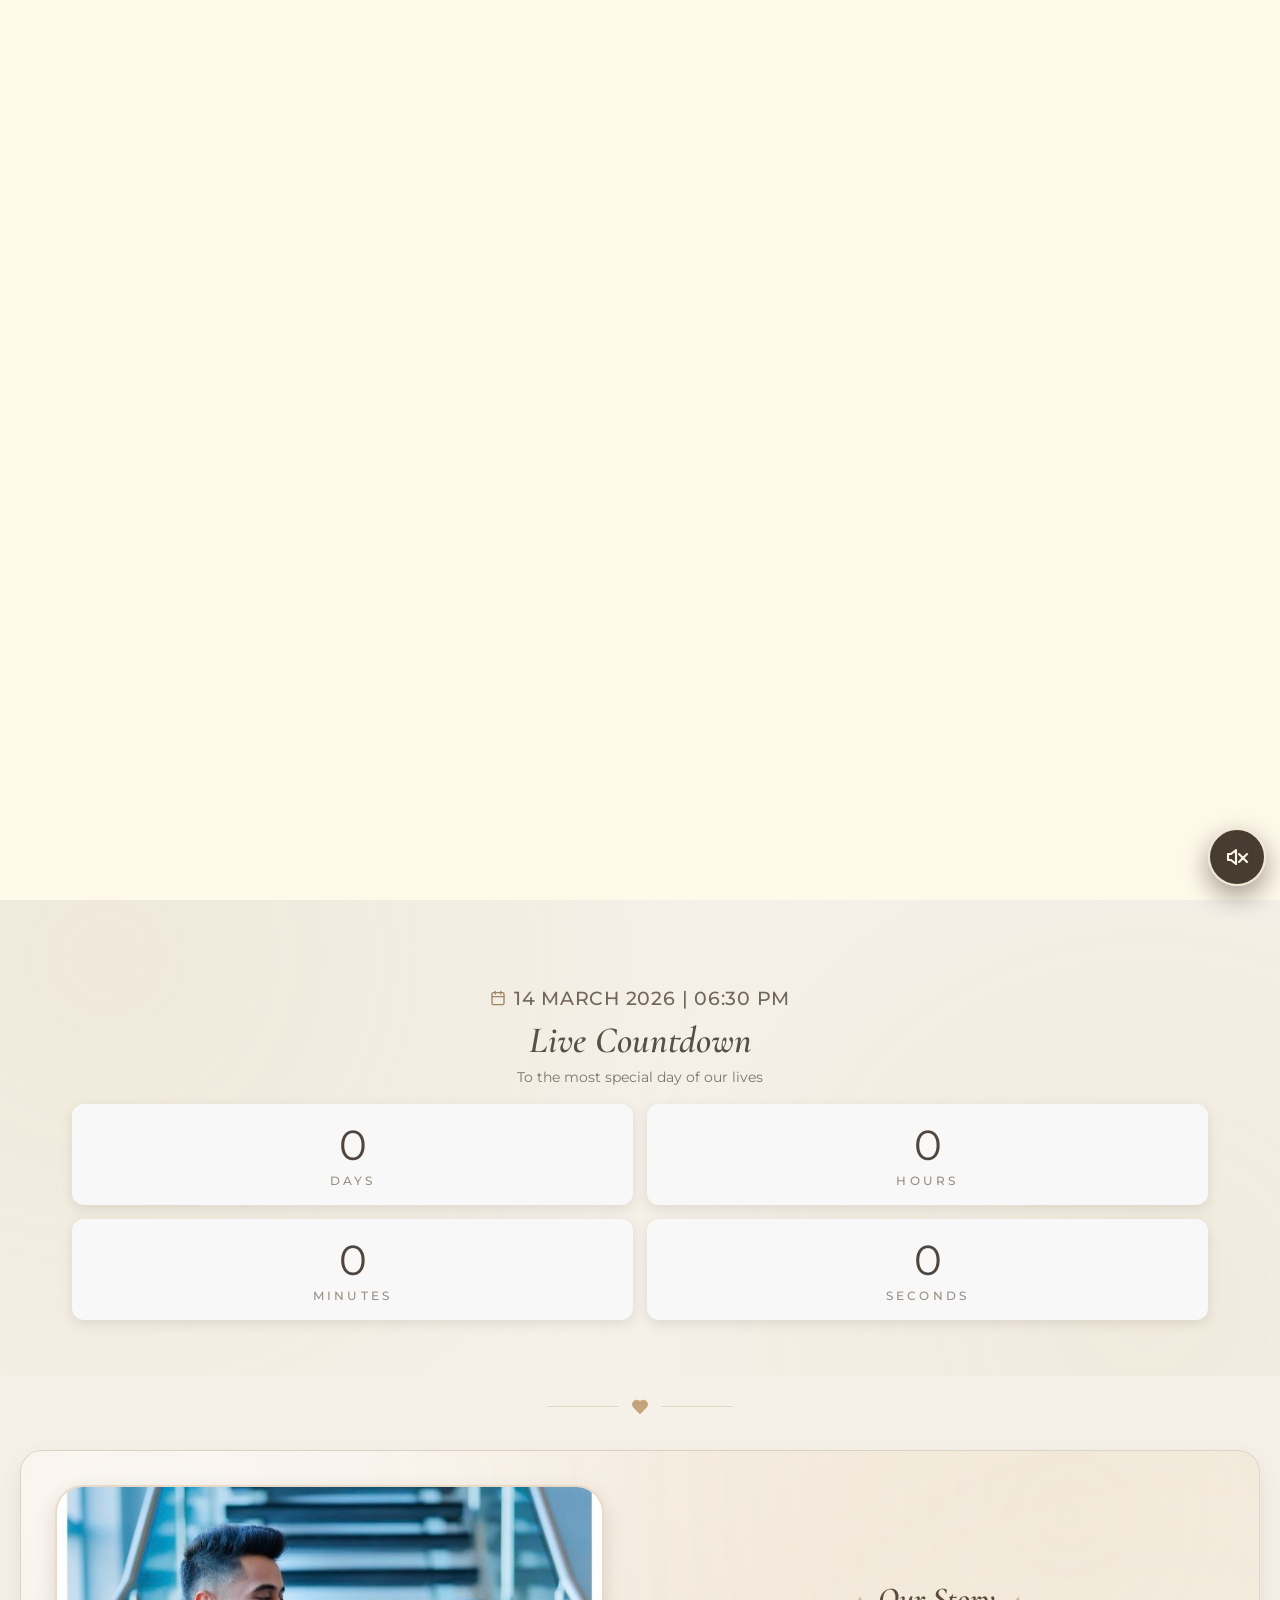
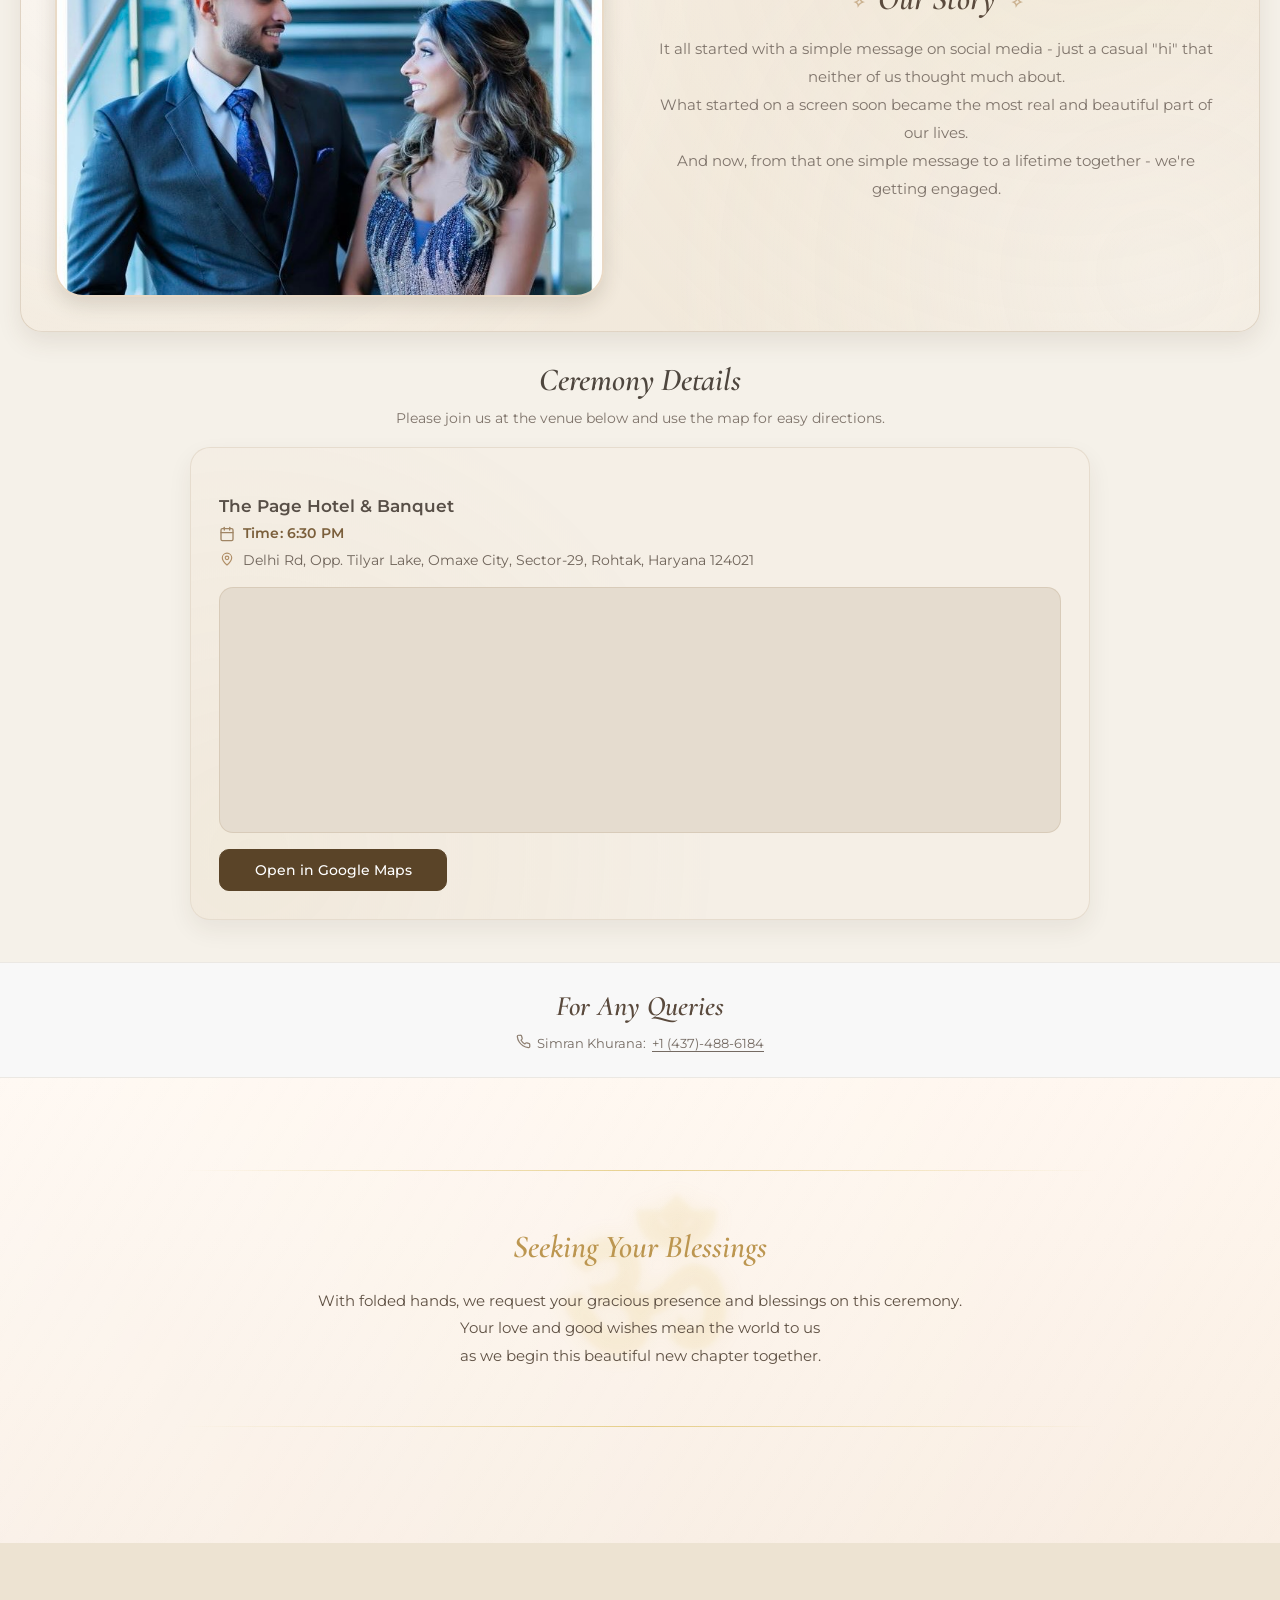
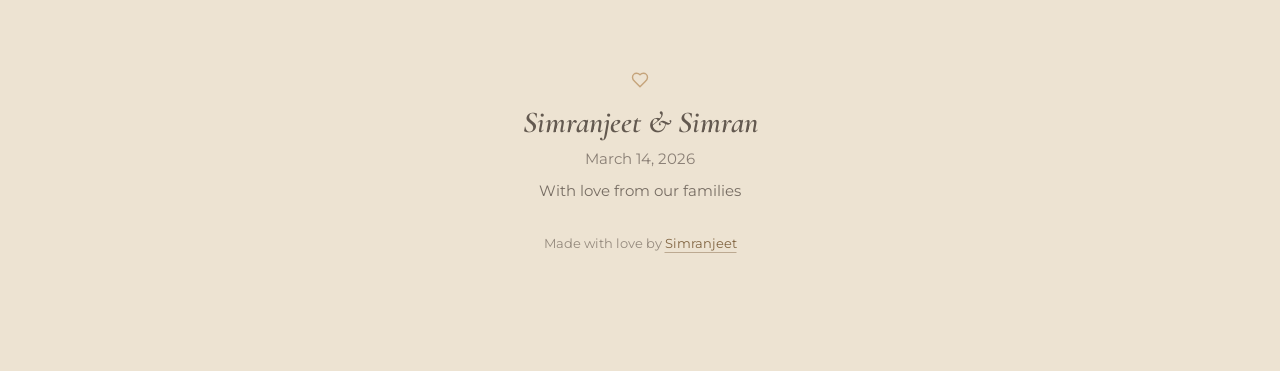
==== commit 492e1373: "Add grandmother name to hero blessing line" ====
--- a/index.html
+++ b/index.html
@@ -41,8 +41,8 @@
           <img src="ganesha-symbol.png" alt="" class="hero-ganesha-img" />
         </div>
         <div class="hero-content">
-          <p class="hero-line reveal-line hero-message hero-blessing-line" style="--line-delay: 0.1s">BY THE GRACE OF GOD AND WITH THE LOVING BLESSINGS OF OUR LATE GRANDMOTHER, WHO CONTINUES TO GUIDE US FROM ABOVE.</p>
-          <p class="hero-line reveal-line hero-message" style="--line-delay: 0.45s">WE CORDIALLY INVITE YOU TO THE</p>
+          <p class="hero-line reveal-line hero-message hero-blessing-line" style="--line-delay: 0.1s">BY THE GRACE OF GOD AND WITH THE LOVING BLESSINGS OF OUR GRANDMOTHER, LATE SMT. BHIRAWA BAI KHURANA, WHO CONTINUES TO GUIDE US FROM ABOVE.</p>
+          <p class="hero-line reveal-line hero-message" style="--line-delay: 0.45s">We cordially invite you to the</p>
           <p class="hero-line reveal-line hero-ceremony" style="--line-delay: 0.8s">Ring Ceremony of</p>
           <h1 class="hero-line reveal-line hero-names" style="--line-delay: 1.15s">Simran Khurana<br />&amp;<br />Simranjeet Singh</h1>
         </div>
--- a/styles.css
+++ b/styles.css
@@ -342,20 +342,20 @@
 
 .audio-toggle {
   position: fixed;
-  right: 20px;
-  bottom: 20px;
-  width: 54px;
-  height: 54px;
+  right: max(14px, env(safe-area-inset-right));
+  bottom: max(14px, calc(env(safe-area-inset-bottom) + 14px));
+  width: 58px;
+  height: 58px;
   border-radius: 999px;
-  border: 1px solid rgba(245, 233, 212, 0.72);
-  background: rgba(46, 33, 22, 0.64);
-  color: #f7ebd8;
+  border: 2px solid rgba(255, 245, 224, 0.92);
+  background: rgba(36, 24, 14, 0.84);
+  color: #fff7e6;
   display: grid;
   place-items: center;
   cursor: pointer;
-  z-index: 120;
+  z-index: 9999;
   backdrop-filter: blur(8px);
-  box-shadow: 0 8px 22px rgba(18, 11, 6, 0.28);
+  box-shadow: 0 10px 26px rgba(18, 11, 6, 0.4);
   transition: transform 0.2s ease, background 0.2s ease;
 }
 
@@ -365,11 +365,11 @@
 }
 
 .audio-toggle .audio-icon {
-  width: 22px;
-  height: 22px;
+  width: 24px;
+  height: 24px;
   stroke: currentColor;
   fill: none;
-  stroke-width: 1.8;
+  stroke-width: 2.1;
   stroke-linecap: round;
   stroke-linejoin: round;
 }
@@ -1483,10 +1483,8 @@
   }
 
   .audio-toggle {
-    width: 48px;
-    height: 48px;
-    right: 14px;
-    bottom: 14px;
+    width: 54px;
+    height: 54px;
   }
 
   .countdown {
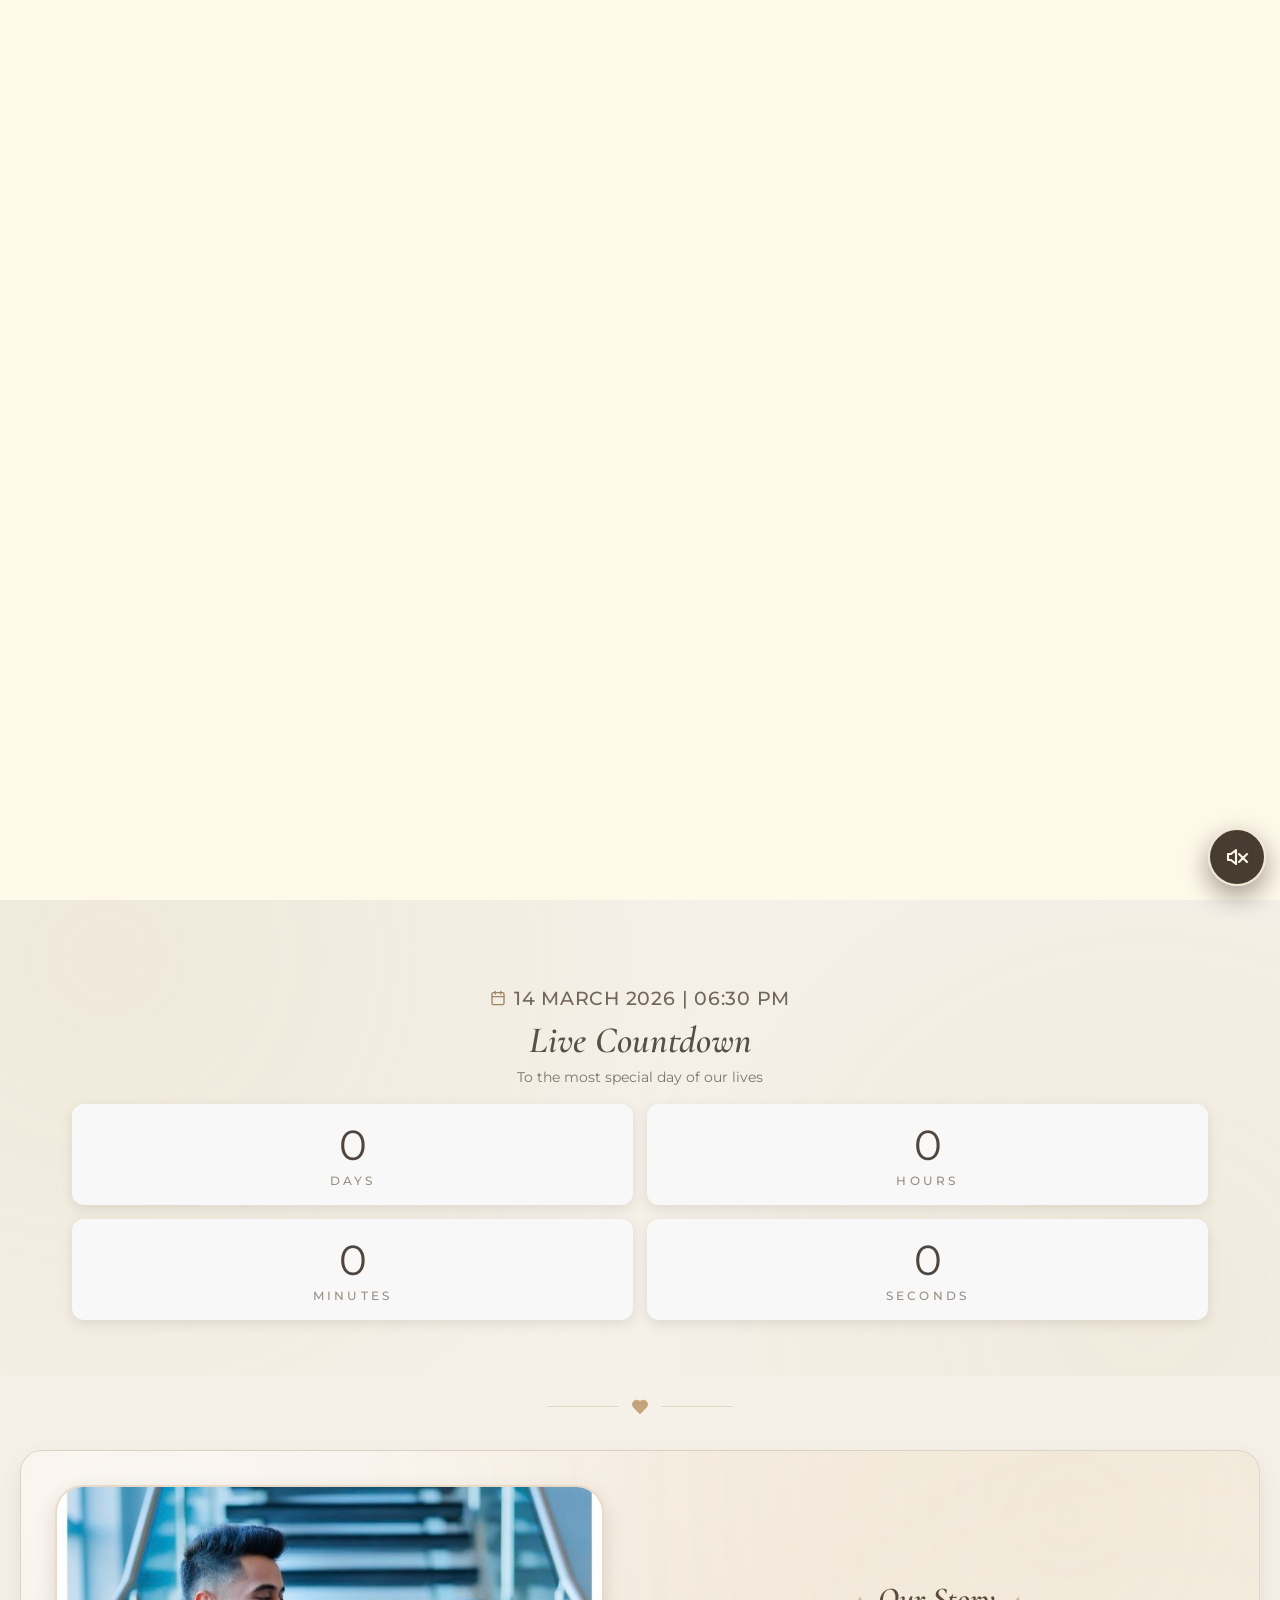
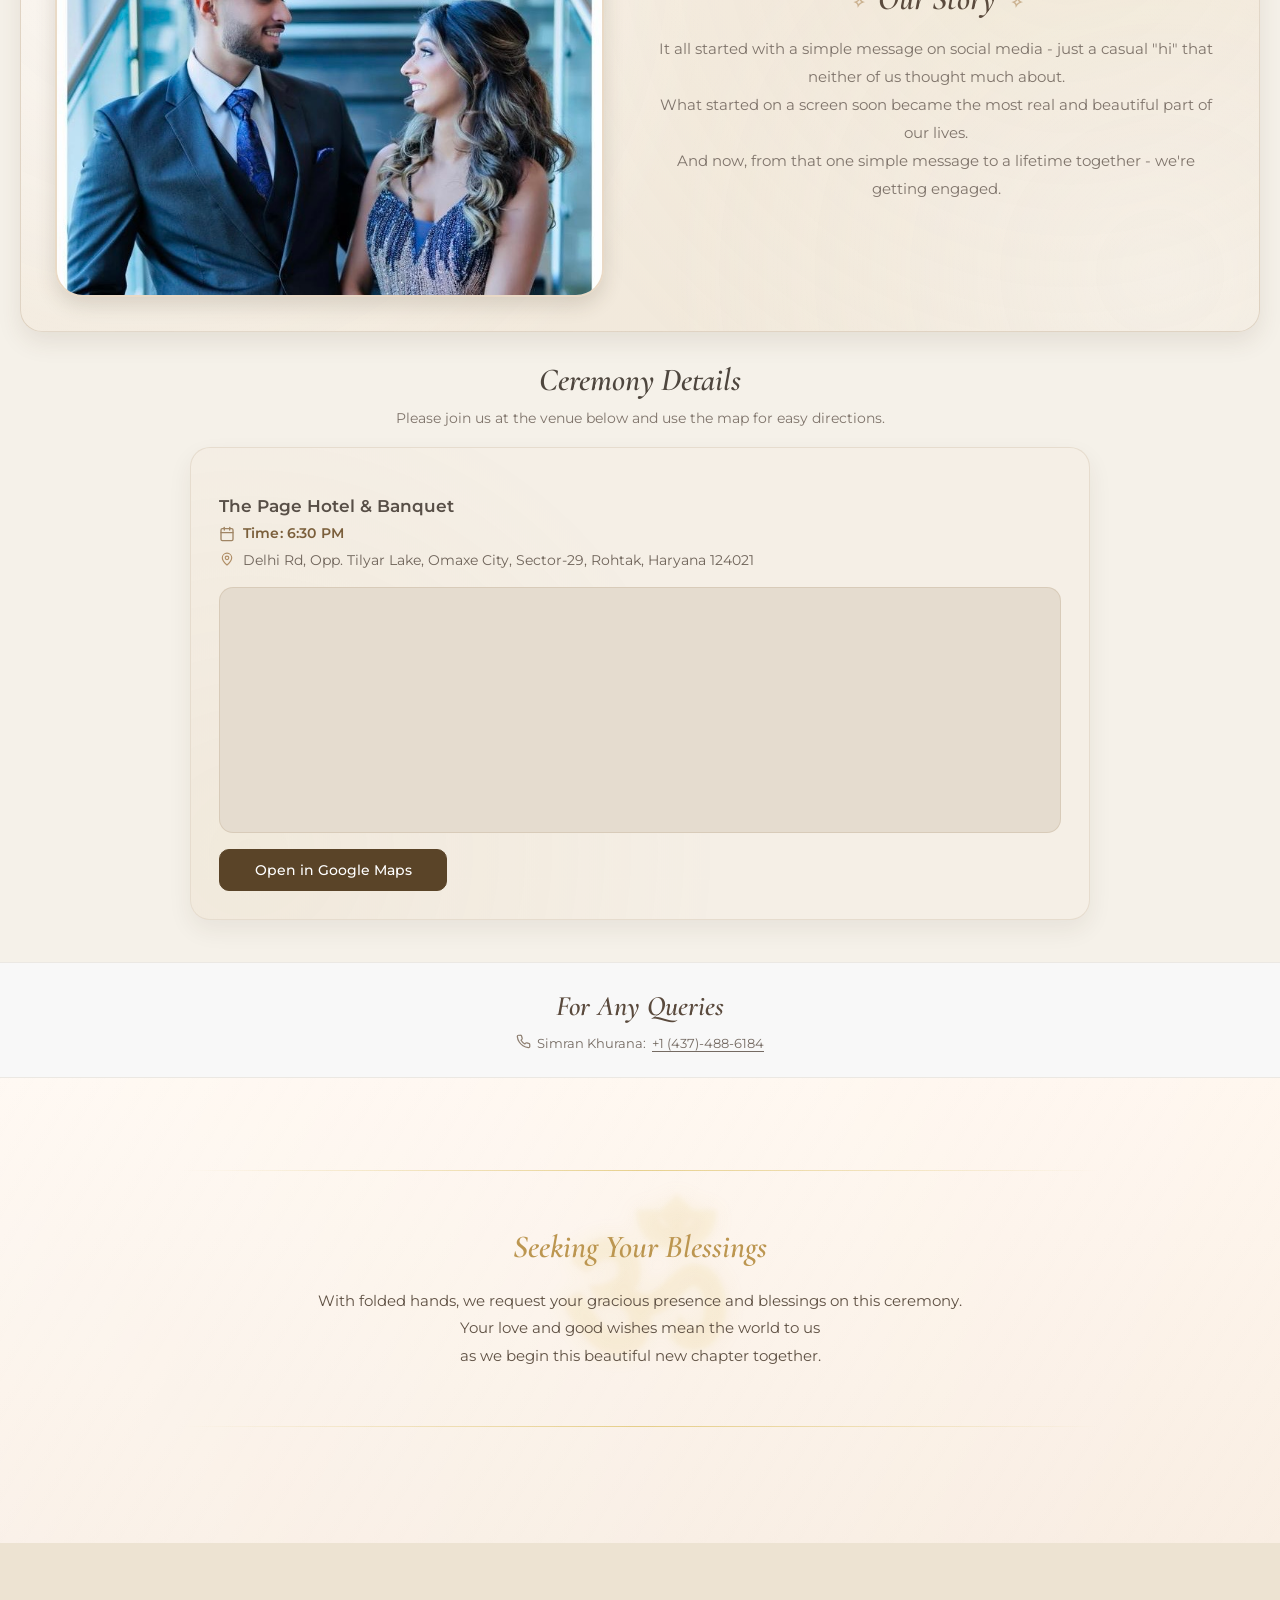
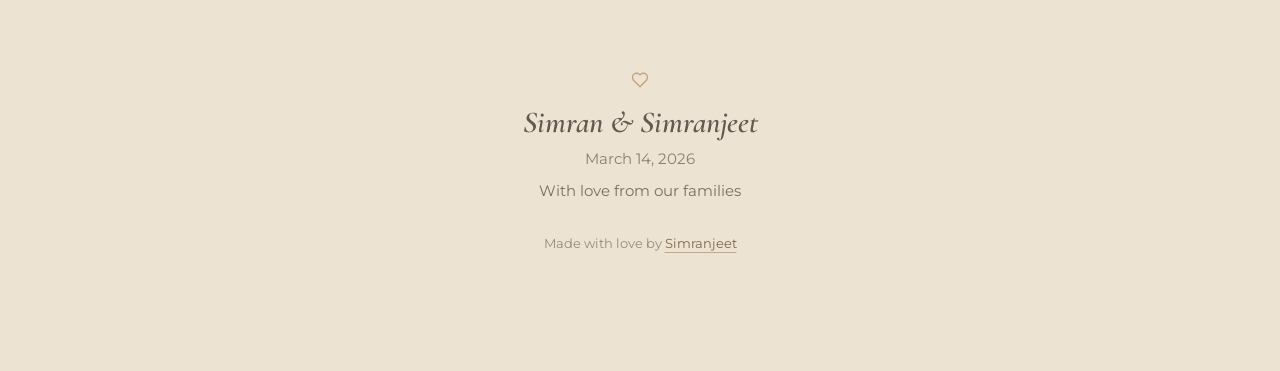
==== commit af612b9d: "Switch site name order to Simran & Simranjeet" ====
--- a/index.html
+++ b/index.html
@@ -3,10 +3,10 @@
   <head>
     <meta charset="UTF-8" />
     <meta name="viewport" content="width=device-width, initial-scale=1.0" />
-    <title>Simranjeet & Simran | Ring Ceremony</title>
+    <title>Simran & Simranjeet | Ring Ceremony</title>
     <meta
       name="description"
-      content="Ring ceremony invite with blessing note, countdown, ceremony details, and venue map."
+      content="Celebrating love, blessings, and the beginning of forever."
     />
     <link rel="preconnect" href="https://fonts.googleapis.com" />
     <link rel="preconnect" href="https://fonts.gstatic.com" crossorigin />
@@ -41,9 +41,13 @@
           <img src="ganesha-symbol.png" alt="" class="hero-ganesha-img" />
         </div>
         <div class="hero-content">
-          <p class="hero-line reveal-line hero-message hero-blessing-line" style="--line-delay: 0.1s">BY THE GRACE OF GOD AND WITH THE LOVING BLESSINGS OF OUR GRANDMOTHER, LATE SMT. BHIRAWA BAI KHURANA, WHO CONTINUES TO GUIDE US FROM ABOVE.</p>
+          <p class="hero-line reveal-line hero-message hero-blessing-line" style="--line-delay: 0.1s">
+            BY THE GRACE OF GOD AND WITH THE LOVING BLESSINGS OF OUR GRANDMOTHER,
+            <span class="hero-grandmother-name">LATE SMT. BHIRAWA BAI KHURANA</span>
+            WHO CONTINUES TO GUIDE US FROM ABOVE.
+          </p>
           <p class="hero-line reveal-line hero-message" style="--line-delay: 0.45s">We cordially invite you to the</p>
-          <p class="hero-line reveal-line hero-ceremony" style="--line-delay: 0.8s">Ring Ceremony of</p>
+          <p class="hero-line reveal-line hero-ceremony" style="--line-delay: 0.8s">Ring Ceremony</p>
           <h1 class="hero-line reveal-line hero-names" style="--line-delay: 1.15s">Simran Khurana<br />&amp;<br />Simranjeet Singh</h1>
         </div>
         <div class="hero-scroll-cue" aria-hidden="true">
@@ -173,7 +177,7 @@
             <path d="M19 14c1.49-1.46 3-3.21 3-5.5A5.5 5.5 0 0 0 16.5 3c-1.76 0-3 .5-4.5 2-1.5-1.5-2.74-2-4.5-2A5.5 5.5 0 0 0 2 8.5c0 2.3 1.5 4.05 3 5.5l7 7Z"></path>
           </svg>
         </p>
-        <h3>Simranjeet &amp; Simran</h3>
+        <h3>Simran &amp; Simranjeet</h3>
         <p class="footer-date">March 14, 2026</p>
         <p class="footer-hosts">With love from our families</p>
         <p class="footer-credits">
--- a/styles.css
+++ b/styles.css
@@ -290,6 +290,13 @@
   text-transform: uppercase;
   line-height: 1.45;
   font-family: "Source Sans 3", sans-serif;
+}
+
+.hero-grandmother-name {
+  display: block;
+  margin-block: 6px;
+  font-size: clamp(1.1rem, 2vw, 1.48rem);
+  letter-spacing: 0.1em;
 }
 
 .hero-ceremony {
@@ -1468,6 +1475,12 @@
     line-height: 1.45;
   }
 
+  .hero-grandmother-name {
+    margin-block: 4px;
+    font-size: clamp(0.96rem, 4.6vw, 1.18rem);
+    letter-spacing: 0.08em;
+  }
+
   .hero-names {
     font-size: clamp(2rem, 10vw, 2.8rem);
   }
